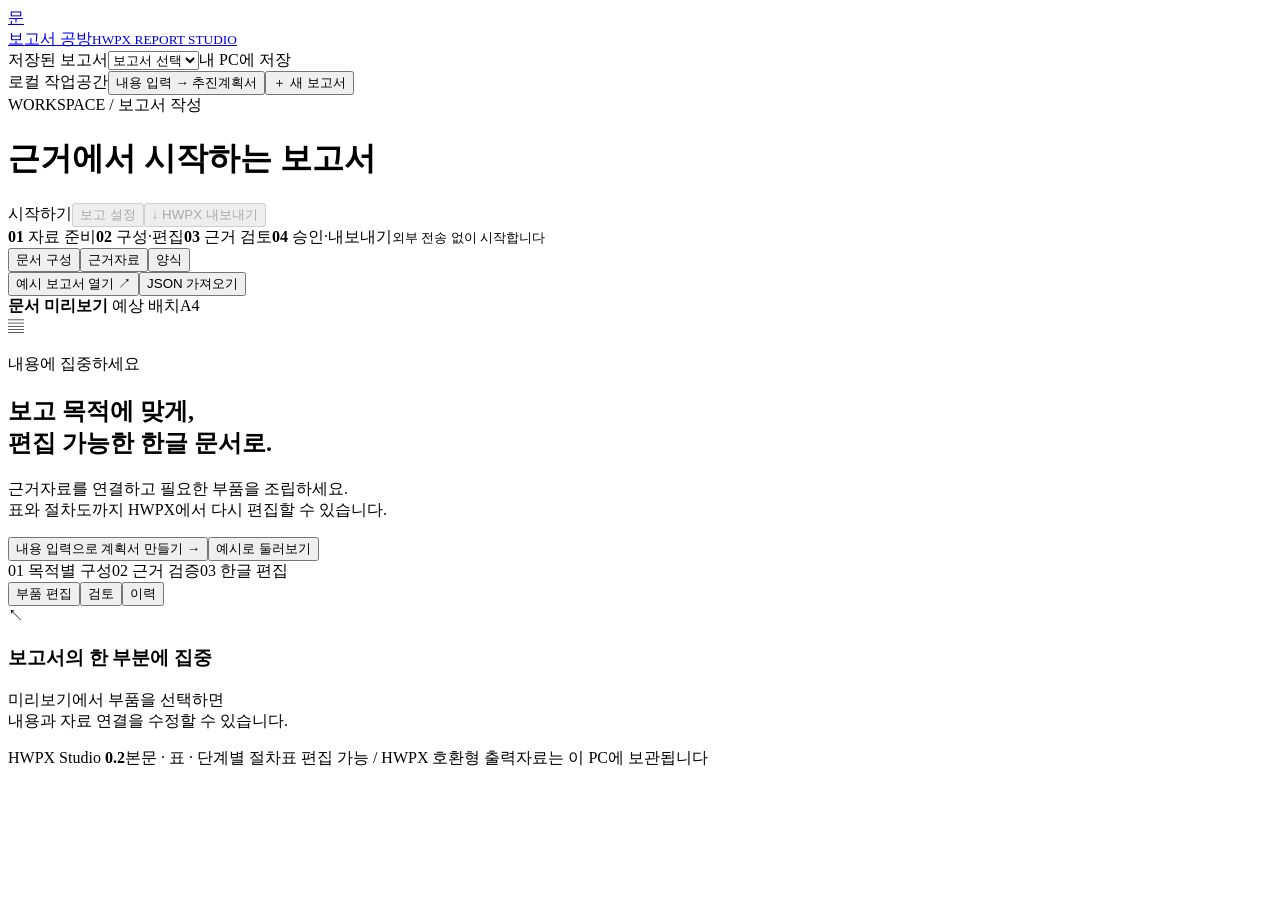
==== app/static/index.html @ 9a616a63 "V1.0" ====
<!doctype html>
<html lang="ko">
<head><meta charset="UTF-8"><meta name="viewport" content="width=device-width,initial-scale=1"><title>보고서 공방 · HWPX Studio</title><link rel="stylesheet" href="/style.css"><script src="/app.js" defer></script></head>
<body>
<header class="appbar">
 <a class="brand" href="/"><span class="brandmark">문</span><div>보고서 공방<small>HWPX REPORT STUDIO</small></div></a>
 <div class="workspace-select"><label for="reportSelect" class="sr-only">저장된 보고서</label><select id="reportSelect"><option value="">보고서 선택</option></select><span id="saveState" class="quiet">내 PC에 저장</span></div>
 <div class="header-actions"><span class="local-badge"><i></i> 로컬 작업공간</span><button id="newPlan" class="primary">내용 입력 → 추진계획서</button><button id="newReport">＋ 새 보고서</button></div>
</header>
<main>
 <div class="projectbar"><div><span class="eyebrow">WORKSPACE / 보고서 작성</span><h1 id="projectTitle">근거에서 시작하는 보고서</h1></div><div class="project-actions"><span id="stageBadge" class="badge">시작하기</span><button id="editMeta" disabled>보고 설정</button><button id="exportHwp" disabled hidden>↓ 한글 2014용 HWP</button><button id="exportHwpx" class="primary" disabled>↓ HWPX 내보내기</button></div></div>
 <div id="compatibilityNotice" class="compatibility-notice" hidden></div><nav class="workflow" aria-label="작성 단계"><span><b>01</b> 자료 준비</span><span><b>02</b> 구성·편집</span><span><b>03</b> 근거 검토</span><span><b>04</b> 승인·내보내기</span><small>외부 전송 없이 시작합니다</small></nav>
 <div class="studio">
  <aside class="left-panel panel"><div class="tabs" id="leftTabs"><button data-tab="outline" class="active">문서 구성</button><button data-tab="sources">근거자료</button><button data-tab="templates">양식</button></div><div id="leftContent" class="panel-content"></div><div class="panel-bottom"><button id="openDemo">예시 보고서 열기 ↗</button><button id="importJson">JSON 가져오기</button><input id="jsonFile" type="file" accept=".json" hidden></div></aside>
  <section class="canvas"><div class="canvas-toolbar"><span><i class="dot"></i> <strong>문서 미리보기</strong> <span class="quiet">예상 배치</span></span><span id="pageCount">A4</span></div><div id="paperArea"><div class="welcome"><span class="welcome-icon">▤</span><p class="eyebrow">내용에 집중하세요</p><h2>보고 목적에 맞게,<br>편집 가능한 한글 문서로.</h2><p>근거자료를 연결하고 필요한 부품을 조립하세요.<br>표와 절차도까지 HWPX에서 다시 편집할 수 있습니다.</p><button id="welcomeNew" class="primary">내용 입력으로 계획서 만들기 →</button><button id="welcomeDemo" class="text-button">예시로 둘러보기</button><div class="welcome-features"><span>01 목적별 구성</span><span>02 근거 검증</span><span>03 한글 편집</span></div></div></div></section>
  <aside class="right-panel panel"><div class="tabs" id="rightTabs"><button data-tab="edit" class="active">부품 편집</button><button data-tab="review">검토</button><button data-tab="history">이력</button></div><div id="rightContent" class="panel-content"><div class="empty"><span>↖</span><h3>보고서의 한 부분에 집중</h3><p>미리보기에서 부품을 선택하면<br>내용과 자료 연결을 수정할 수 있습니다.</p></div></div></aside>
 </div>
</main>
<footer><span>HWPX Studio <b>0.2</b></span><span>본문 · 표 · 단계별 절차표 편집 가능 / HWPX 호환형 출력</span><span id="footerStatus">자료는 이 PC에 보관됩니다</span></footer>
<div id="toast" role="status" aria-live="polite"></div><div id="busy" hidden><span class="spinner"></span><span id="busyText">처리 중입니다…</span></div>
<dialog id="modal"><div class="modal-top"><h2 id="modalTitle"></h2><button id="closeModal" aria-label="닫기">×</button></div><div id="modalBody"></div></dialog>
</body></html>
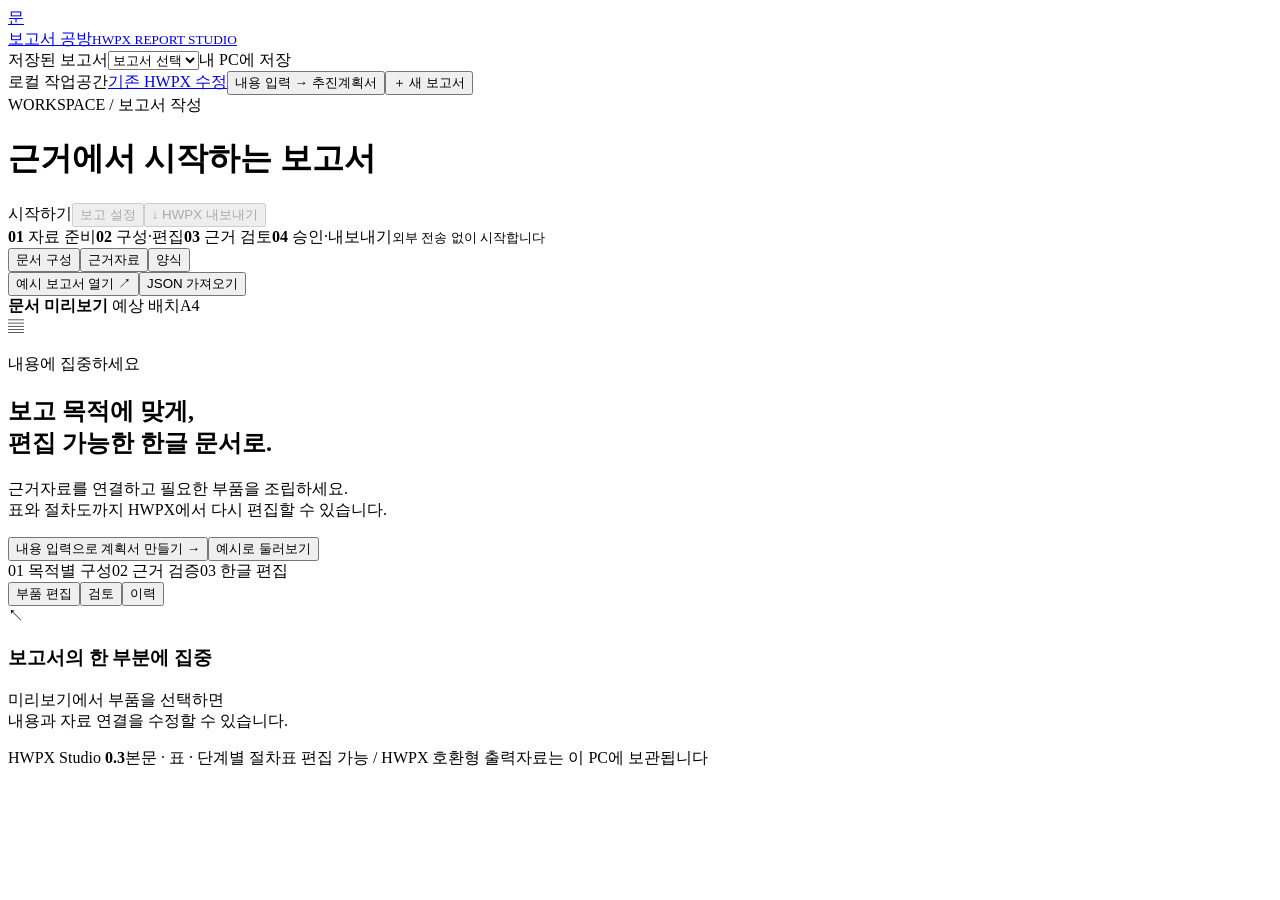
==== commit cdcf75e8: "feat: preserve existing HWPX templates during scoped text replacement Add a separate web, API and CL" ====
--- a/app/static/index.html
+++ b/app/static/index.html
@@ -5,7 +5,7 @@
 <header class="appbar">
  <a class="brand" href="/"><span class="brandmark">문</span><div>보고서 공방<small>HWPX REPORT STUDIO</small></div></a>
  <div class="workspace-select"><label for="reportSelect" class="sr-only">저장된 보고서</label><select id="reportSelect"><option value="">보고서 선택</option></select><span id="saveState" class="quiet">내 PC에 저장</span></div>
- <div class="header-actions"><span class="local-badge"><i></i> 로컬 작업공간</span><button id="newPlan" class="primary">내용 입력 → 추진계획서</button><button id="newReport">＋ 새 보고서</button></div>
+ <div class="header-actions"><span class="local-badge"><i></i> 로컬 작업공간</span><a href="/preserve.html">기존 HWPX 수정</a><button id="newPlan" class="primary">내용 입력 → 추진계획서</button><button id="newReport">＋ 새 보고서</button></div>
 </header>
 <main>
  <div class="projectbar"><div><span class="eyebrow">WORKSPACE / 보고서 작성</span><h1 id="projectTitle">근거에서 시작하는 보고서</h1></div><div class="project-actions"><span id="stageBadge" class="badge">시작하기</span><button id="editMeta" disabled>보고 설정</button><button id="exportHwp" disabled hidden>↓ 한글 2014용 HWP</button><button id="exportHwpx" class="primary" disabled>↓ HWPX 내보내기</button></div></div>
@@ -16,7 +16,7 @@
   <aside class="right-panel panel"><div class="tabs" id="rightTabs"><button data-tab="edit" class="active">부품 편집</button><button data-tab="review">검토</button><button data-tab="history">이력</button></div><div id="rightContent" class="panel-content"><div class="empty"><span>↖</span><h3>보고서의 한 부분에 집중</h3><p>미리보기에서 부품을 선택하면<br>내용과 자료 연결을 수정할 수 있습니다.</p></div></div></aside>
  </div>
 </main>
-<footer><span>HWPX Studio <b>0.2</b></span><span>본문 · 표 · 단계별 절차표 편집 가능 / HWPX 호환형 출력</span><span id="footerStatus">자료는 이 PC에 보관됩니다</span></footer>
+<footer><span>HWPX Studio <b>0.3</b></span><span>본문 · 표 · 단계별 절차표 편집 가능 / HWPX 호환형 출력</span><span id="footerStatus">자료는 이 PC에 보관됩니다</span></footer>
 <div id="toast" role="status" aria-live="polite"></div><div id="busy" hidden><span class="spinner"></span><span id="busyText">처리 중입니다…</span></div>
 <dialog id="modal"><div class="modal-top"><h2 id="modalTitle"></h2><button id="closeModal" aria-label="닫기">×</button></div><div id="modalBody"></div></dialog>
 </body></html>
